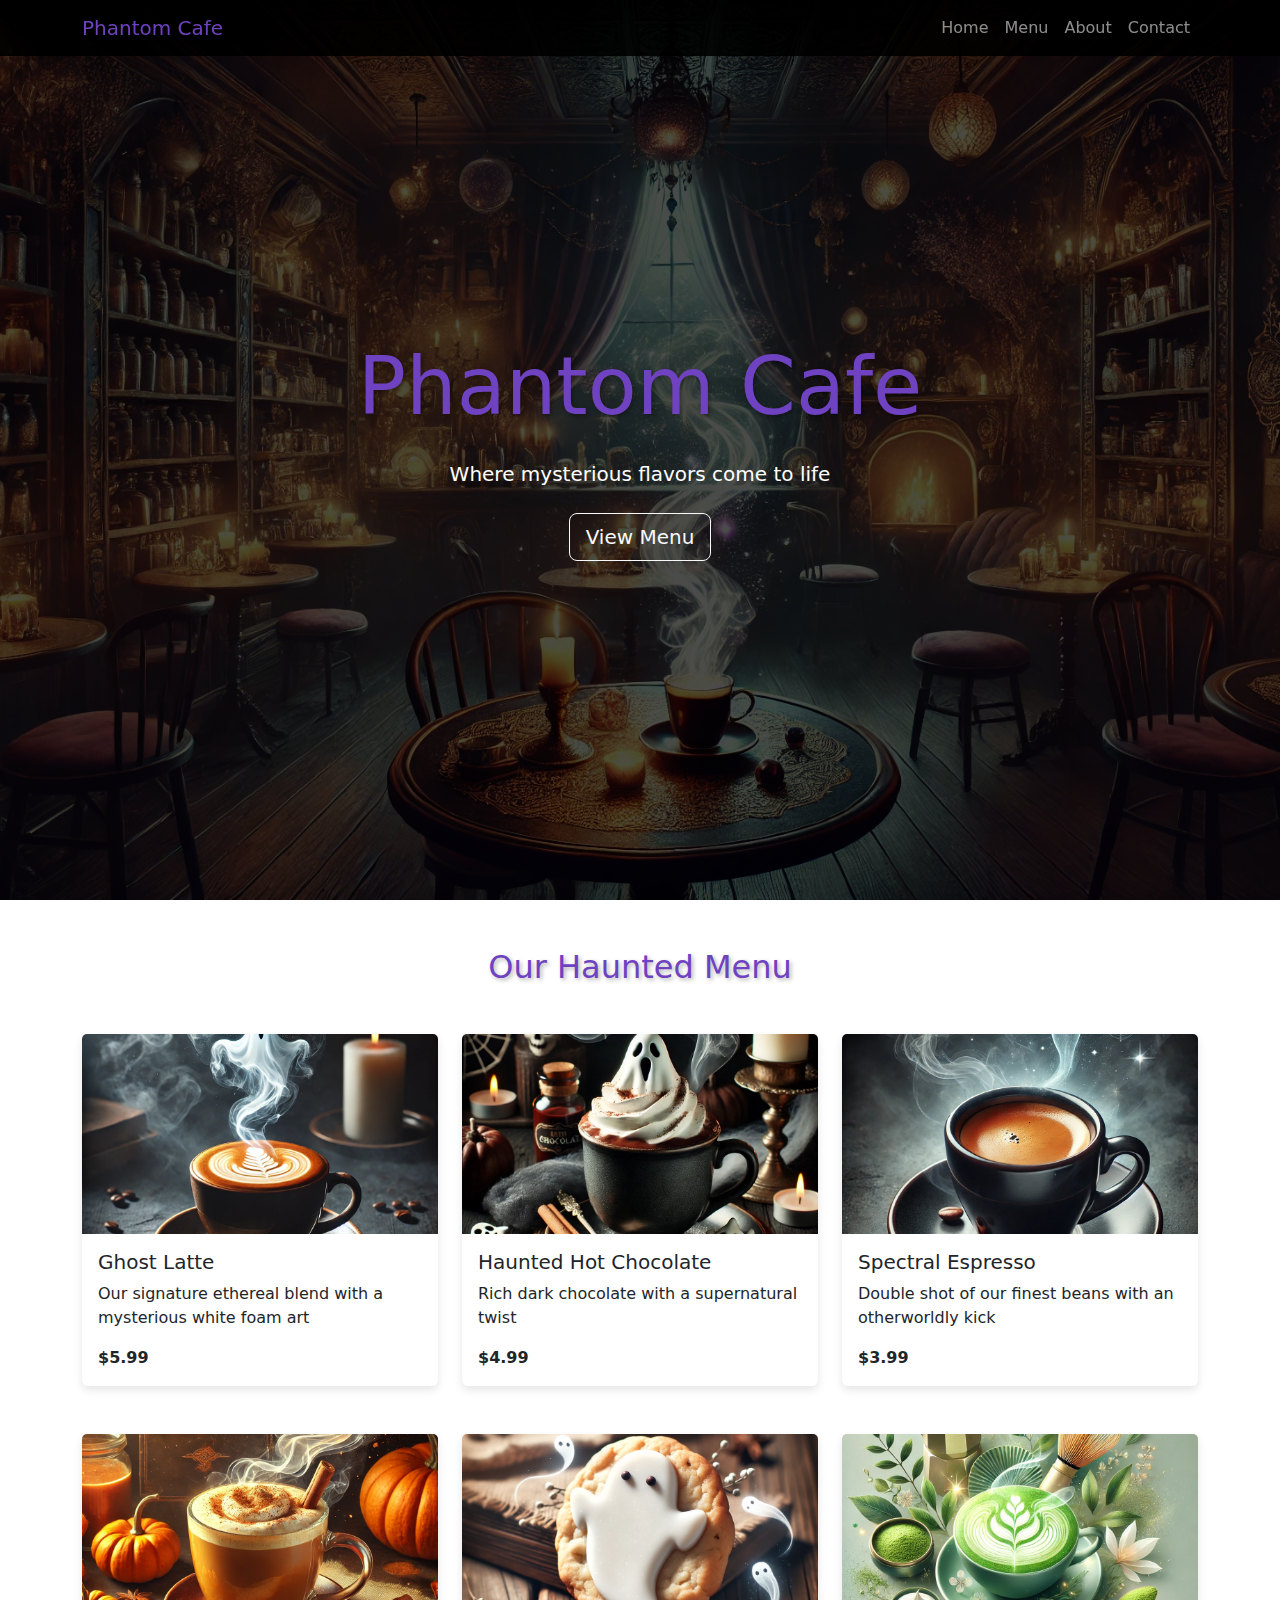
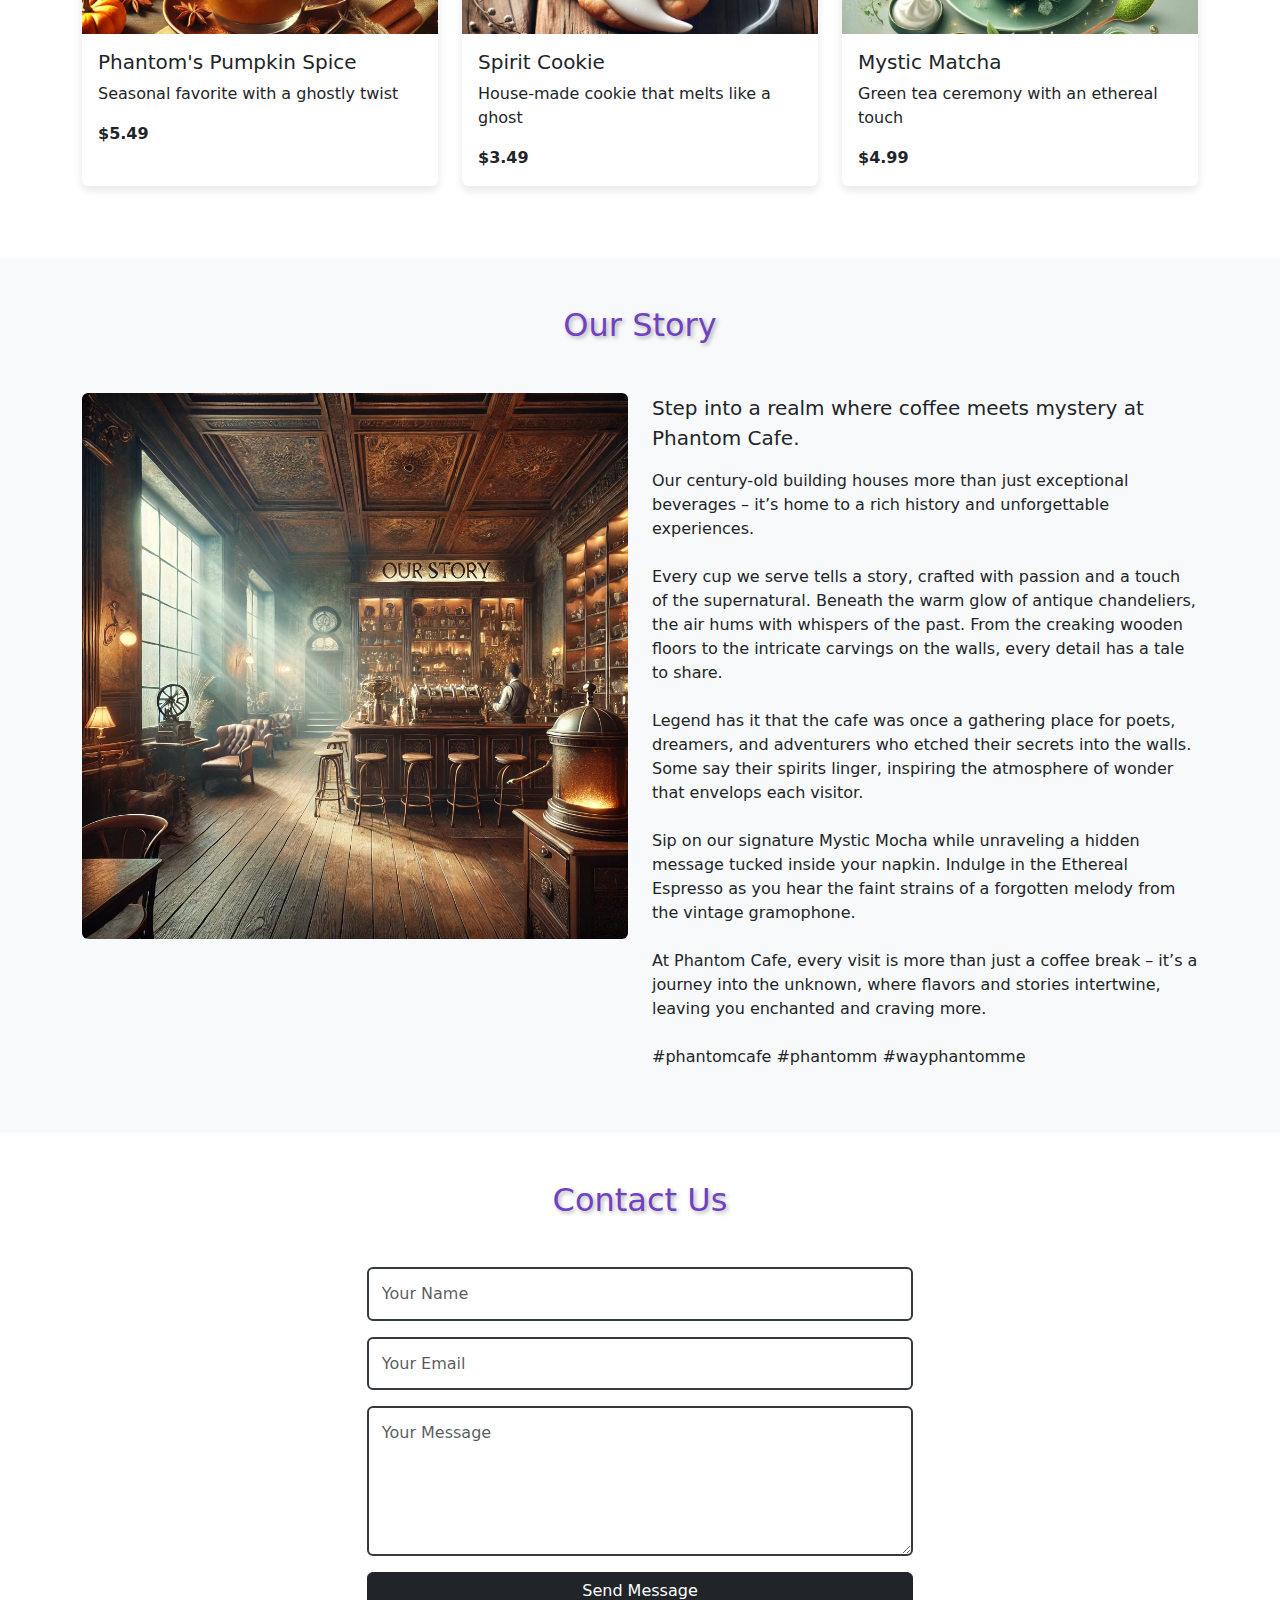
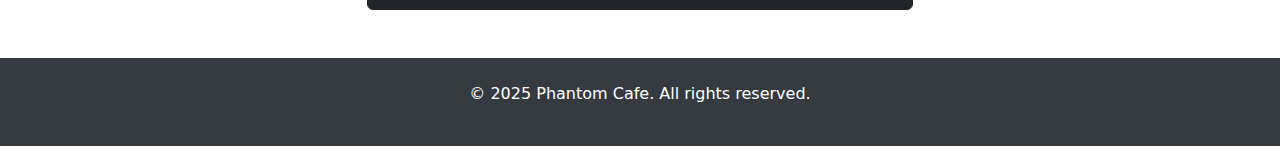
==== index.html @ f21a3317 "Update and rename phantom-index.html to index.html" ====
<!DOCTYPE html>
<html lang="en">
<head>
    <meta charset="UTF-8">
    <meta name="viewport" content="width=device-width, initial-scale=1.0">
    <title>Phantom Cafe</title>
    <link href="https://cdnjs.cloudflare.com/ajax/libs/bootstrap/5.3.0/css/bootstrap.min.css" rel="stylesheet">
    <link href="/css/phantom-style.css" rel="stylesheet">
</head>
<body>
    <!-- Navbar -->
    <nav class="navbar navbar-expand-lg navbar-dark fixed-top">
        <div class="container">
            <a class="navbar-brand ghost-text" href="#">Phantom Cafe</a>
            <button class="navbar-toggler" type="button" data-bs-toggle="collapse" data-bs-target="#navbarNav">
                <span class="navbar-toggler-icon"></span>
            </button>
            <div class="collapse navbar-collapse" id="navbarNav">
                <ul class="navbar-nav ms-auto">
                    <li class="nav-item"><a class="nav-link" href="#home">Home</a></li>
                    <li class="nav-item"><a class="nav-link" href="#menu">Menu</a></li>
                    <li class="nav-item"><a class="nav-link" href="#about">About</a></li>
                    <li class="nav-item"><a class="nav-link" href="#contact">Contact</a></li>
                </ul>
            </div>
        </div>
    </nav>

    <!-- Hero Section -->
    <section id="home" class="hero">
        <div class="container text-center">
            <h1 class="display-1 mb-4 ghost-text">Phantom Cafe</h1>
            <p class="lead mb-4">Where mysterious flavors come to life</p>
            <button class="btn btn-outline-light btn-lg" onclick="scrollToMenu()">View Menu</button>
        </div>
    </section>

    <!-- Menu Section -->
    <section id="menu" class="py-5">
        <div class="container">
            <h2 class="text-center mb-5 ghost-text">Our Haunted Menu</h2>
            <div class="row g-4" id="menuItems">
                <!-- Menu items will be loaded dynamically -->
            </div>
        </div>
    </section>

    <!-- About Section -->
    <section id="about" class="py-5 bg-light">
        <div class="container">
            <h2 class="text-center mb-5 ghost-text">Our Story</h2>
            <div class="row">
                <div class="col-lg-6">
                    <img src="img/cafe-interior.webp" alt="Cafe Interior" class="img-fluid rounded">
                </div>
                <div class="col-lg-6">
                    <p class="lead">Step into a realm where coffee meets mystery at Phantom Cafe.</p>
                    <p>Our century-old building houses more than just exceptional beverages – it’s home to a rich history and unforgettable experiences.
                        <br/>
                        <br> Every cup we serve tells a story, crafted with passion and a touch of the supernatural. Beneath the warm glow of antique chandeliers, the air hums with whispers of the past. From the creaking wooden floors to the intricate carvings on the walls, every detail has a tale to share.
                        <br/>
                        <br> Legend has it that the cafe was once a gathering place for poets, dreamers, and adventurers who etched their secrets into the walls. Some say their spirits linger, inspiring the atmosphere of wonder that envelops each visitor.
                        <br/>
                        <br> Sip on our signature Mystic Mocha while unraveling a hidden message tucked inside your napkin. Indulge in the Ethereal Espresso as you hear the faint strains of a forgotten melody from the vintage gramophone.
                        <br/>
                        <br> At Phantom Cafe, every visit is more than just a coffee break – it’s a journey into the unknown, where flavors and stories intertwine, leaving you enchanted and craving more.
                        <br/>
                        <br> #phantomcafe #phantomm #wayphantomme
                        <br/>
                     </p>
                </div>
            </div>
        </div>
    </section>

    <!-- Contact Section -->
    <section id="contact" class="py-5">
        <div class="container">
            <h2 class="text-center mb-5 ghost-text">Contact Us</h2>
            <div class="row justify-content-center">
                <div class="col-lg-6">
                    <form id="contactForm">
                        <div class="mb-3">
                            <input type="text" class="form-control" placeholder="Your Name" required>
                        </div>
                        <div class="mb-3">
                            <input type="email" class="form-control" placeholder="Your Email" required>
                        </div>
                        <div class="mb-3">
                            <textarea class="form-control" rows="5" placeholder="Your Message" required></textarea>
                        </div>
                        <button type="submit" class="btn btn-dark w-100">Send Message</button>
                    </form>
                </div>
            </div>
        </div>
    </section>

    <!-- Footer -->
    <footer class="footer py-4">
        <div class="container text-center">
            <p>&copy; 2025 Phantom Cafe. All rights reserved.</p>
        </div>
    </footer>

    <script src="https://cdnjs.cloudflare.com/ajax/libs/bootstrap/5.3.0/js/bootstrap.bundle.min.js"></script>
    <script src="/js/phantom-menu.js"></script>
    <script src="/js/phantom-script.js"></script>
</body>
</html>
---- css/phantom-style.css ----
:root {
    --phantom-purple: #6f42c1;
    --phantom-gray: #343a40;
}

.navbar {
    background-color: rgba(0, 0, 0, 0.9) !important;
}

.hero {
    background: linear-gradient(rgba(0, 0, 0, 0.7), rgba(0, 0, 0, 0.7)),
                url('/img/hero-bg.webp');
    background-size: cover;
    background-position: center;
    height: 100vh;
    display: flex;
    align-items: center;
    justify-content: center;
    color: white;
}

.menu-item {
    transition: transform 0.3s ease;
}

.menu-item:hover {
    transform: translateY(-5px);
}

.ghost-text {
    color: var(--phantom-purple);
    text-shadow: 2px 2px 4px rgba(0, 0, 0, 0.3);
}

.footer {
    background-color: var(--phantom-gray);
    color: white;
}

/* Menu Item Styles */
.card {
    border: none;
    box-shadow: 0 4px 8px rgba(0, 0, 0, 0.1);
}

.card-img-top {
    height: 200px;
    object-fit: cover;
}

/* Contact Form Styles */
.form-control {
    border: 2px solid var(--phantom-gray);
    padding: 0.8rem;
}

.form-control:focus {
    border-color: var(--phantom-purple);
    box-shadow: 0 0 0 0.2rem rgba(111, 66, 193, 0.25);
}

/* Responsive Adjustments */
@media (max-width: 768px) {
    .hero {
        height: 70vh;
    }
    
    .display-1 {
        font-size: 3.5rem;
    }
}
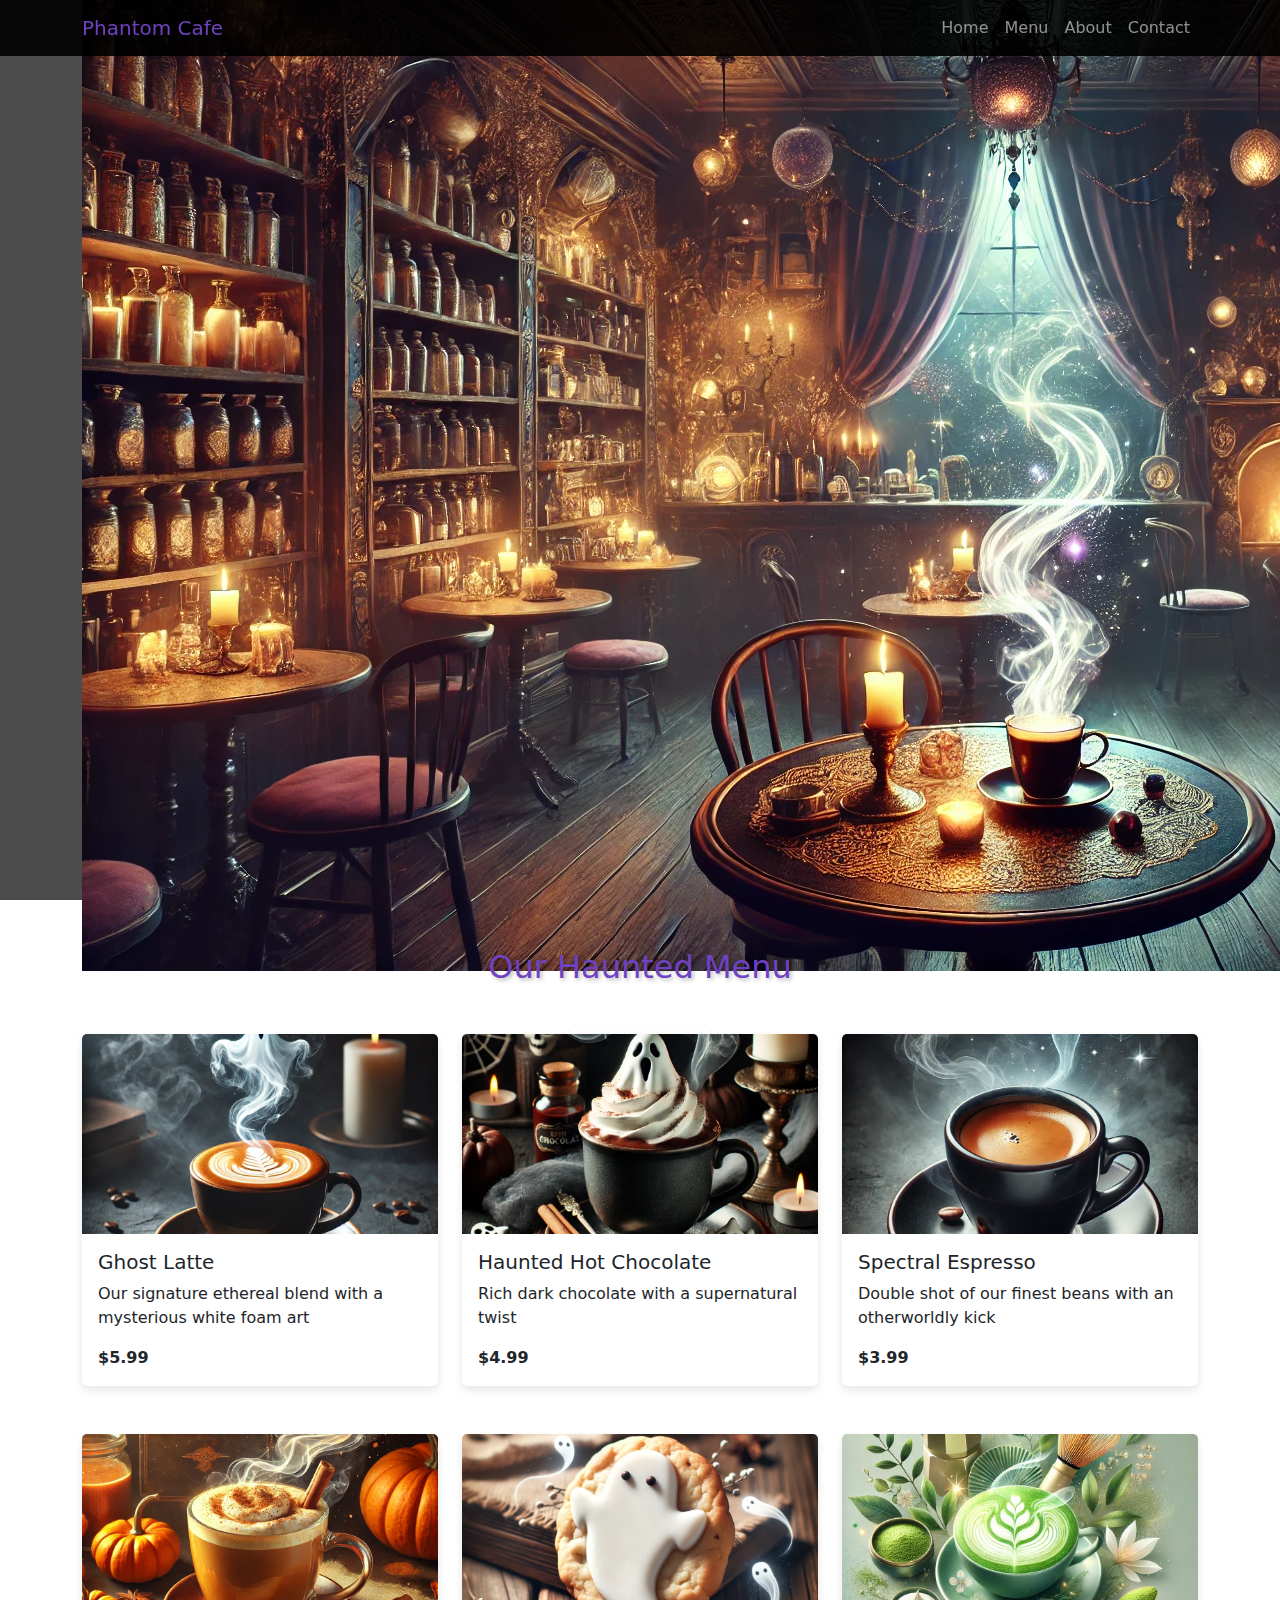
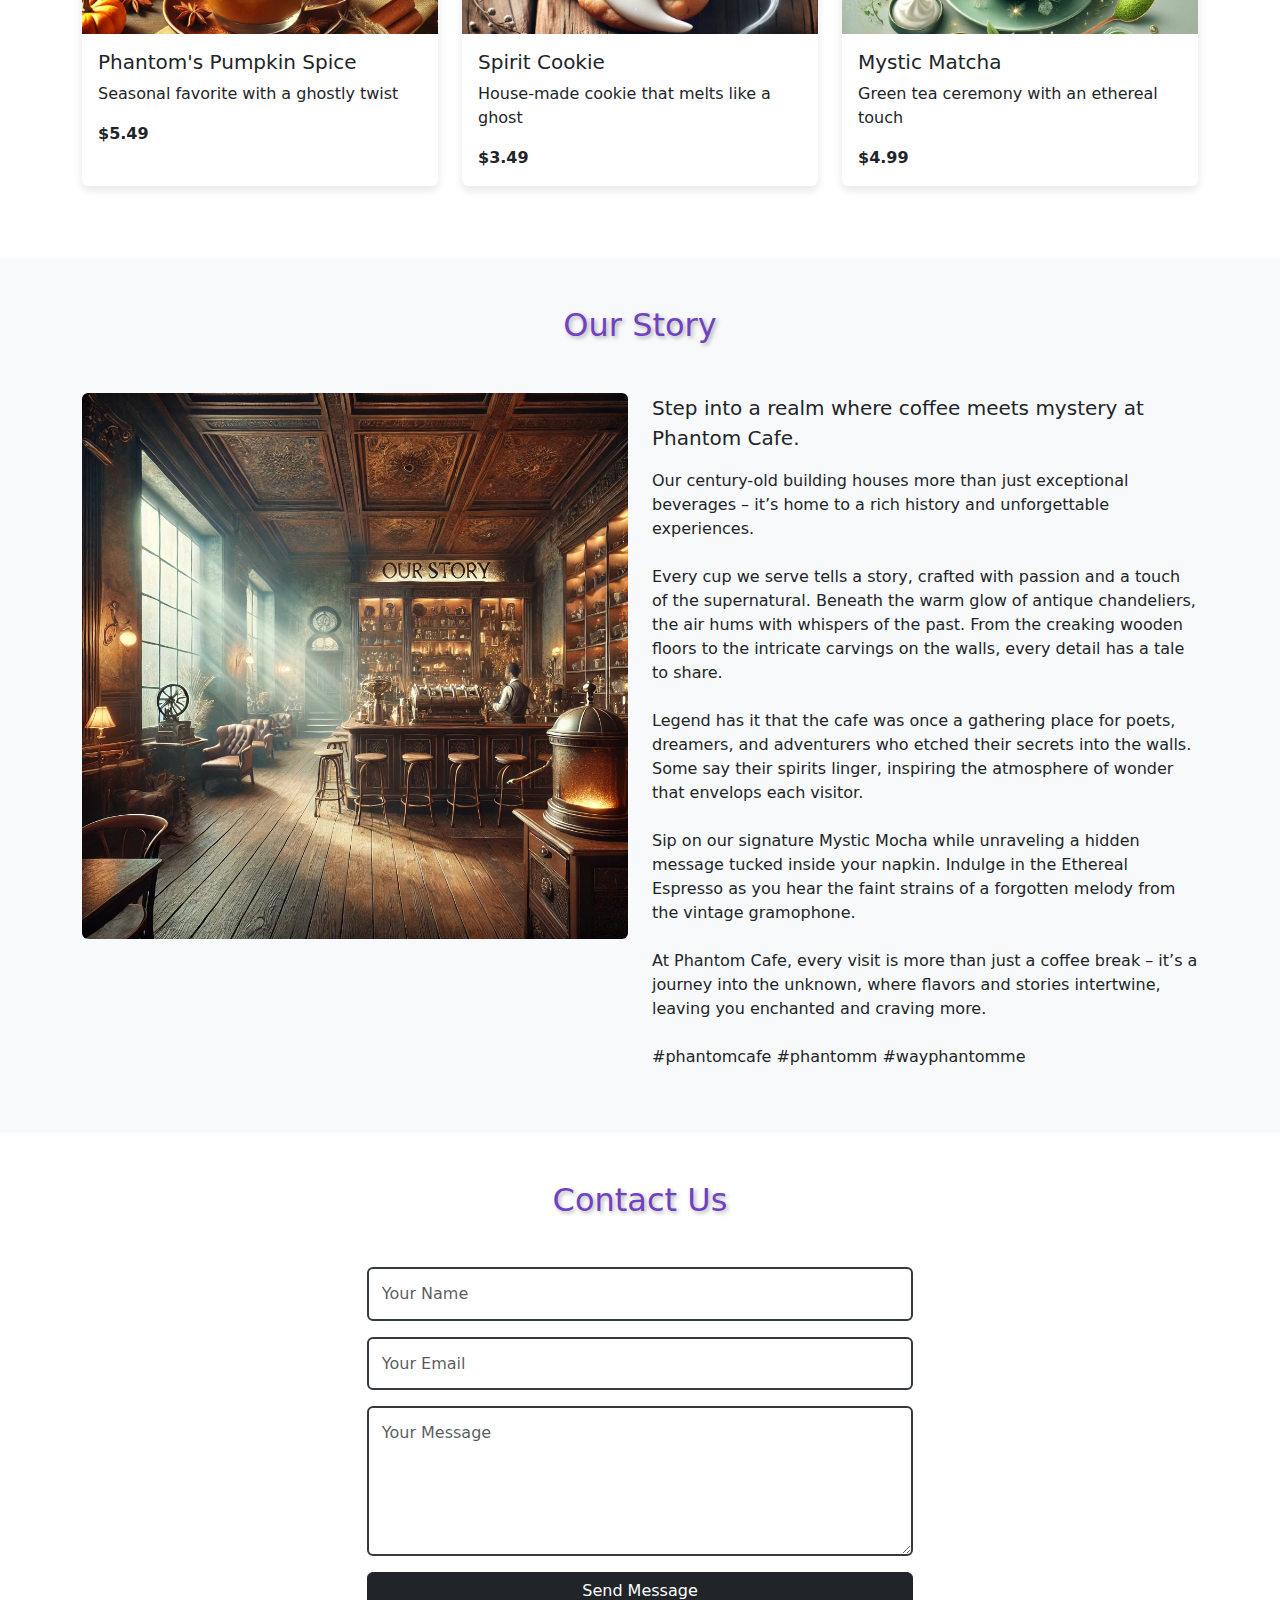
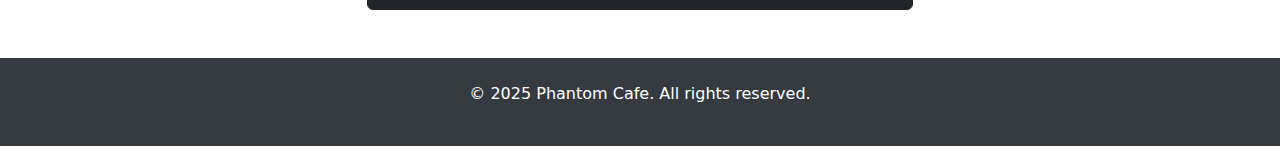
==== commit eaa4f7de: "Update index.html" ====
--- a/index.html
+++ b/index.html
@@ -5,7 +5,7 @@
     <meta name="viewport" content="width=device-width, initial-scale=1.0">
     <title>Phantom Cafe</title>
     <link href="https://cdnjs.cloudflare.com/ajax/libs/bootstrap/5.3.0/css/bootstrap.min.css" rel="stylesheet">
-    <link href="/css/phantom-style.css" rel="stylesheet">
+    <link href="css/phantom-style.css" rel="stylesheet">
 </head>
 <body>
     <!-- Navbar -->
@@ -30,6 +30,7 @@
     <section id="home" class="hero">
         <div class="container text-center">
             <h1 class="display-1 mb-4 ghost-text">Phantom Cafe</h1>
+            <img src="img/hero-bg.webp" alt="Hero Bg" class="">
             <p class="lead mb-4">Where mysterious flavors come to life</p>
             <button class="btn btn-outline-light btn-lg" onclick="scrollToMenu()">View Menu</button>
         </div>
@@ -104,7 +105,7 @@
     </footer>
 
     <script src="https://cdnjs.cloudflare.com/ajax/libs/bootstrap/5.3.0/js/bootstrap.bundle.min.js"></script>
-    <script src="/js/phantom-menu.js"></script>
-    <script src="/js/phantom-script.js"></script>
+    <script src="js/phantom-menu.js"></script>
+    <script src="js/phantom-script.js"></script>
 </body>
 </html>
--- a/css/phantom-style.css
+++ b/css/phantom-style.css
@@ -9,7 +9,7 @@
 
 .hero {
     background: linear-gradient(rgba(0, 0, 0, 0.7), rgba(0, 0, 0, 0.7)),
-                url('/img/hero-bg.webp');
+                url("img/hero-bg.webp");
     background-size: cover;
     background-position: center;
     height: 100vh;
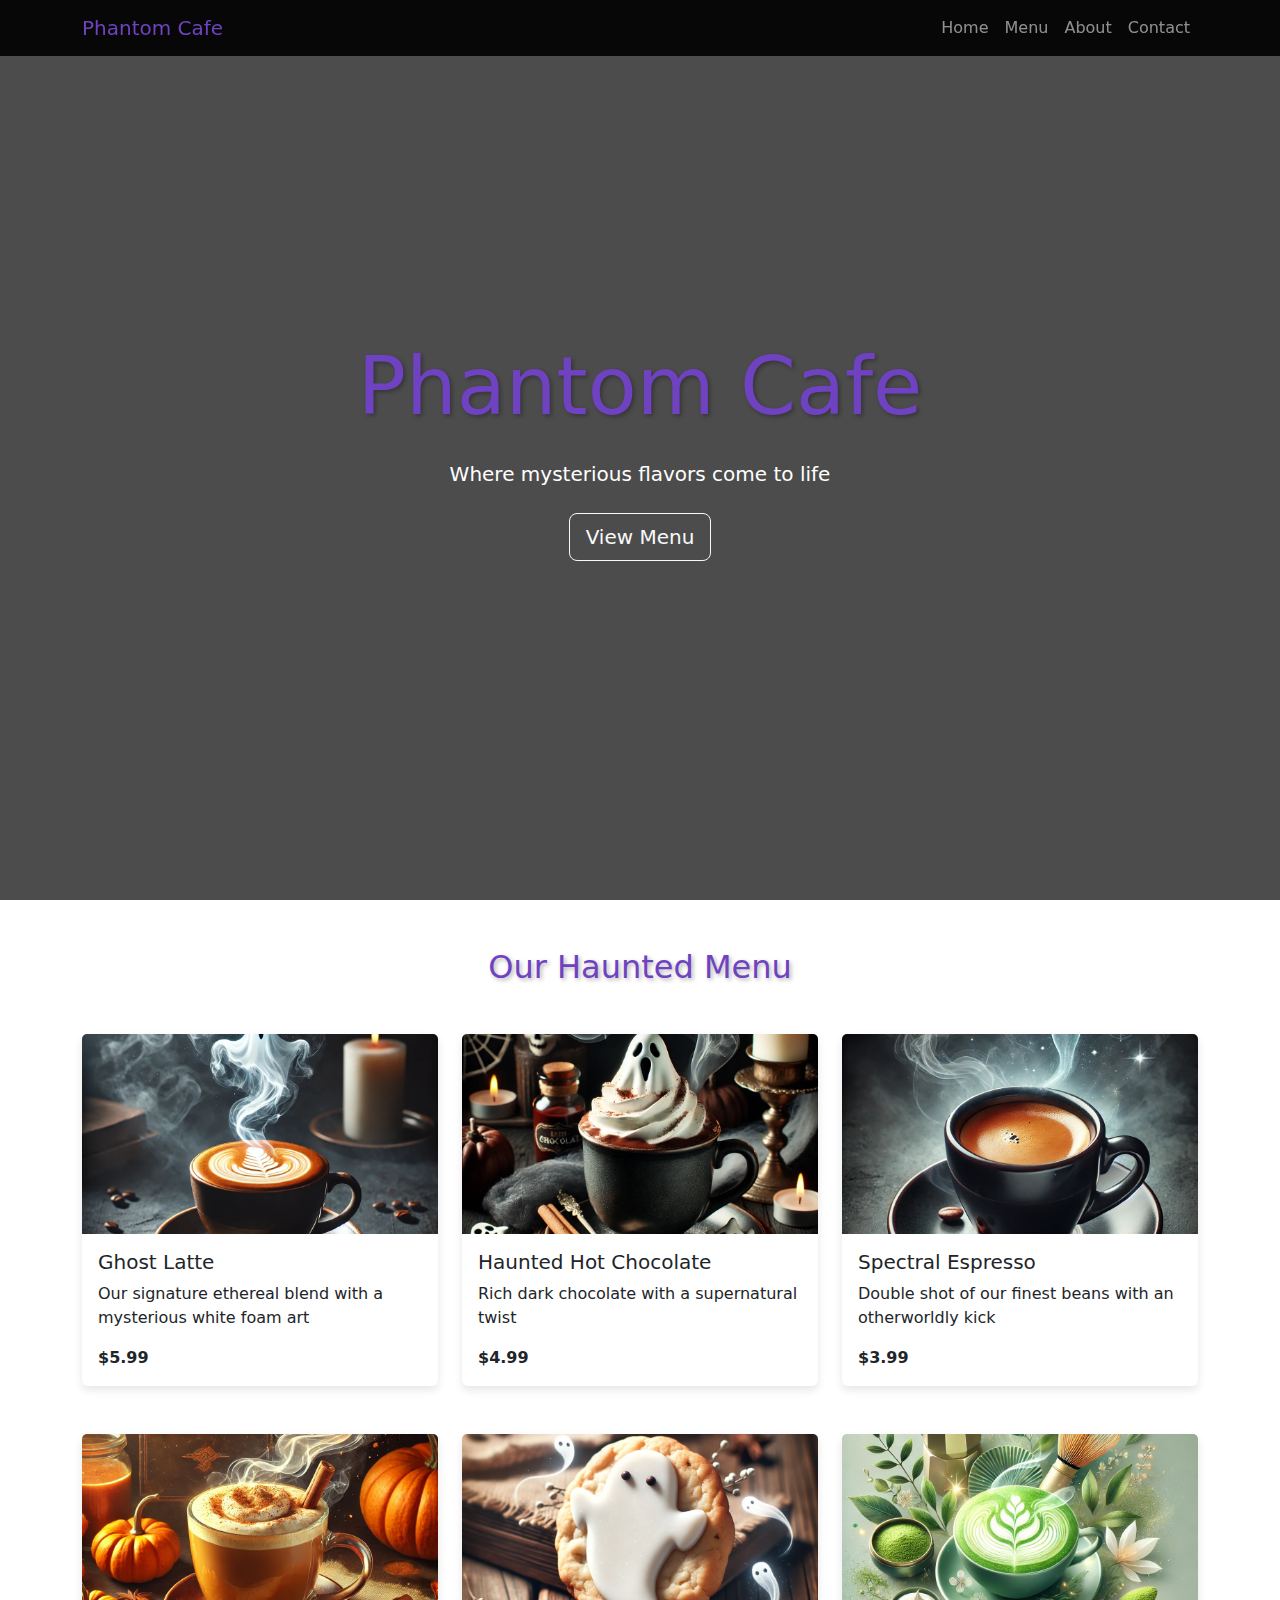
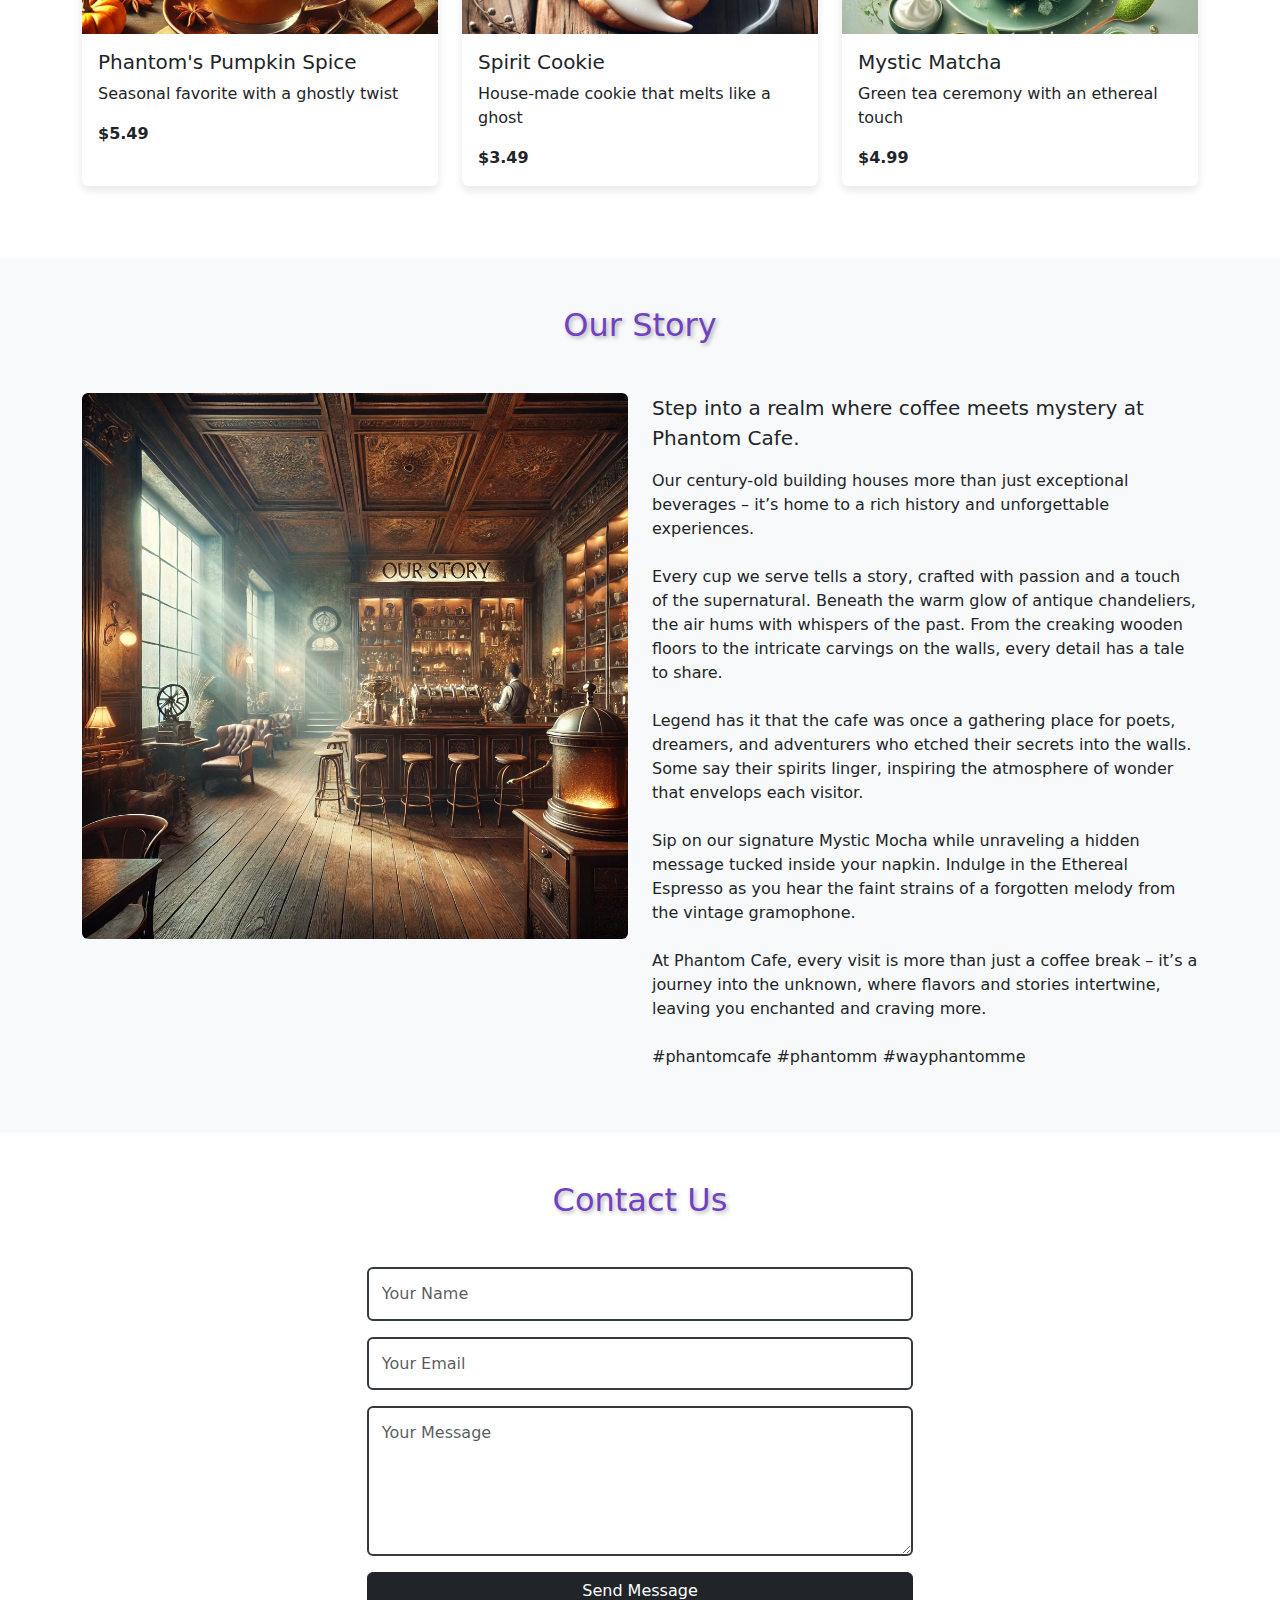
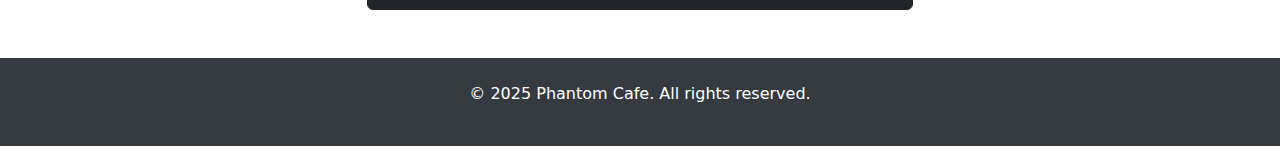
==== commit 30782120: "Update index.html" ====
--- a/index.html
+++ b/index.html
@@ -30,7 +30,6 @@
     <section id="home" class="hero">
         <div class="container text-center">
             <h1 class="display-1 mb-4 ghost-text">Phantom Cafe</h1>
-            <img src="img/hero-bg.webp" alt="Hero Bg" class="">
             <p class="lead mb-4">Where mysterious flavors come to life</p>
             <button class="btn btn-outline-light btn-lg" onclick="scrollToMenu()">View Menu</button>
         </div>
